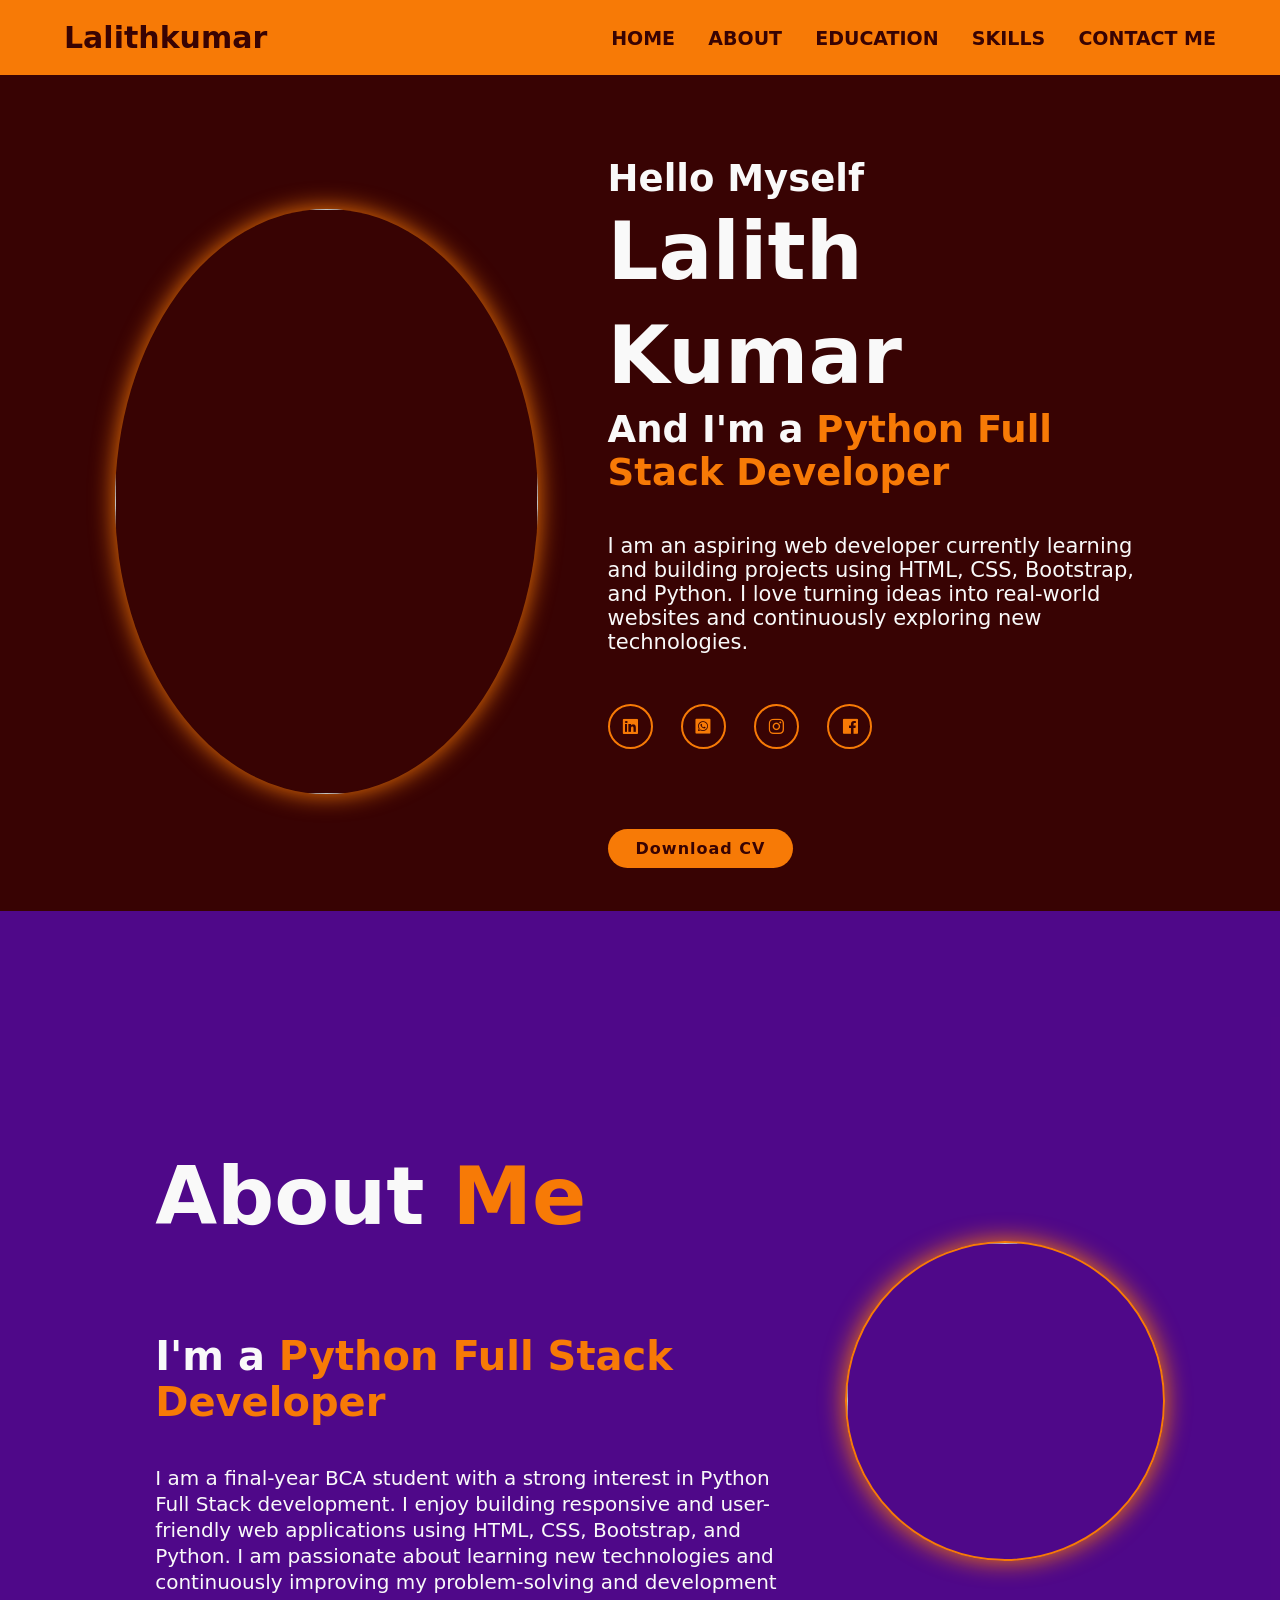
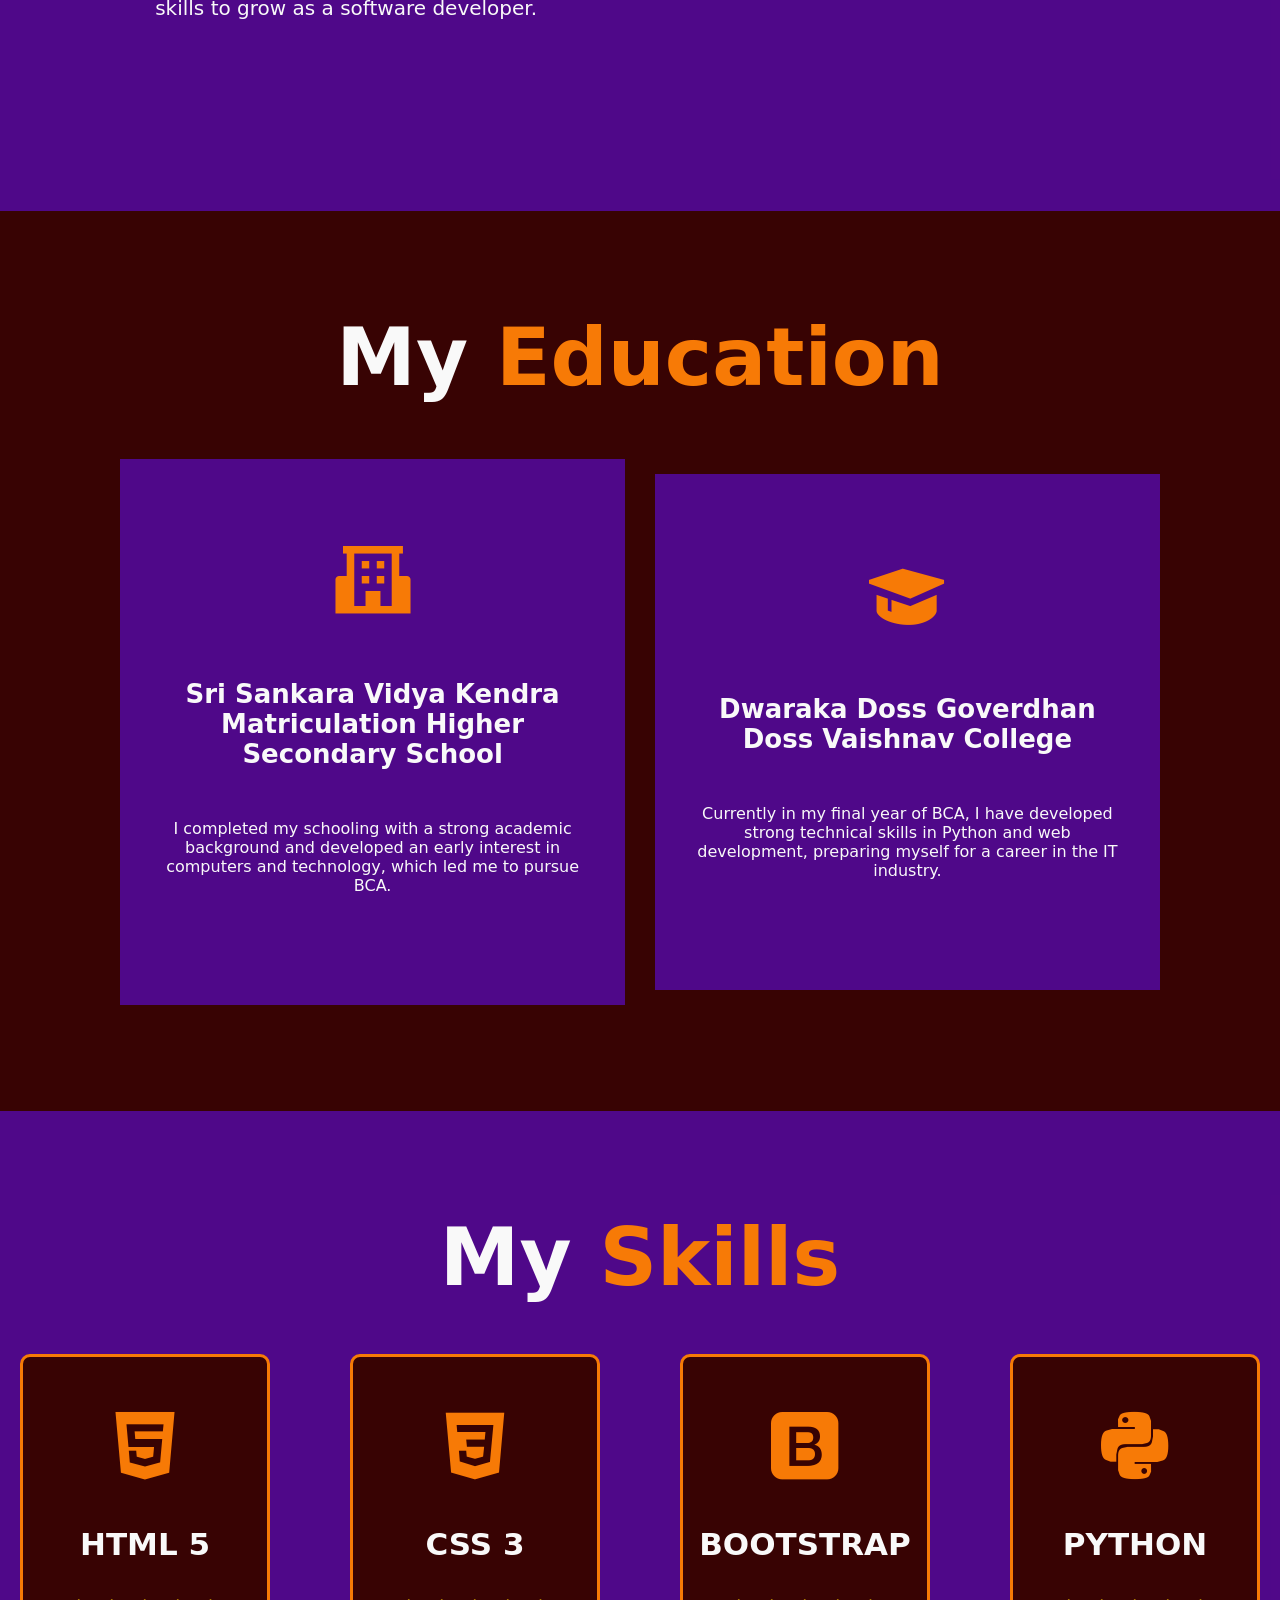
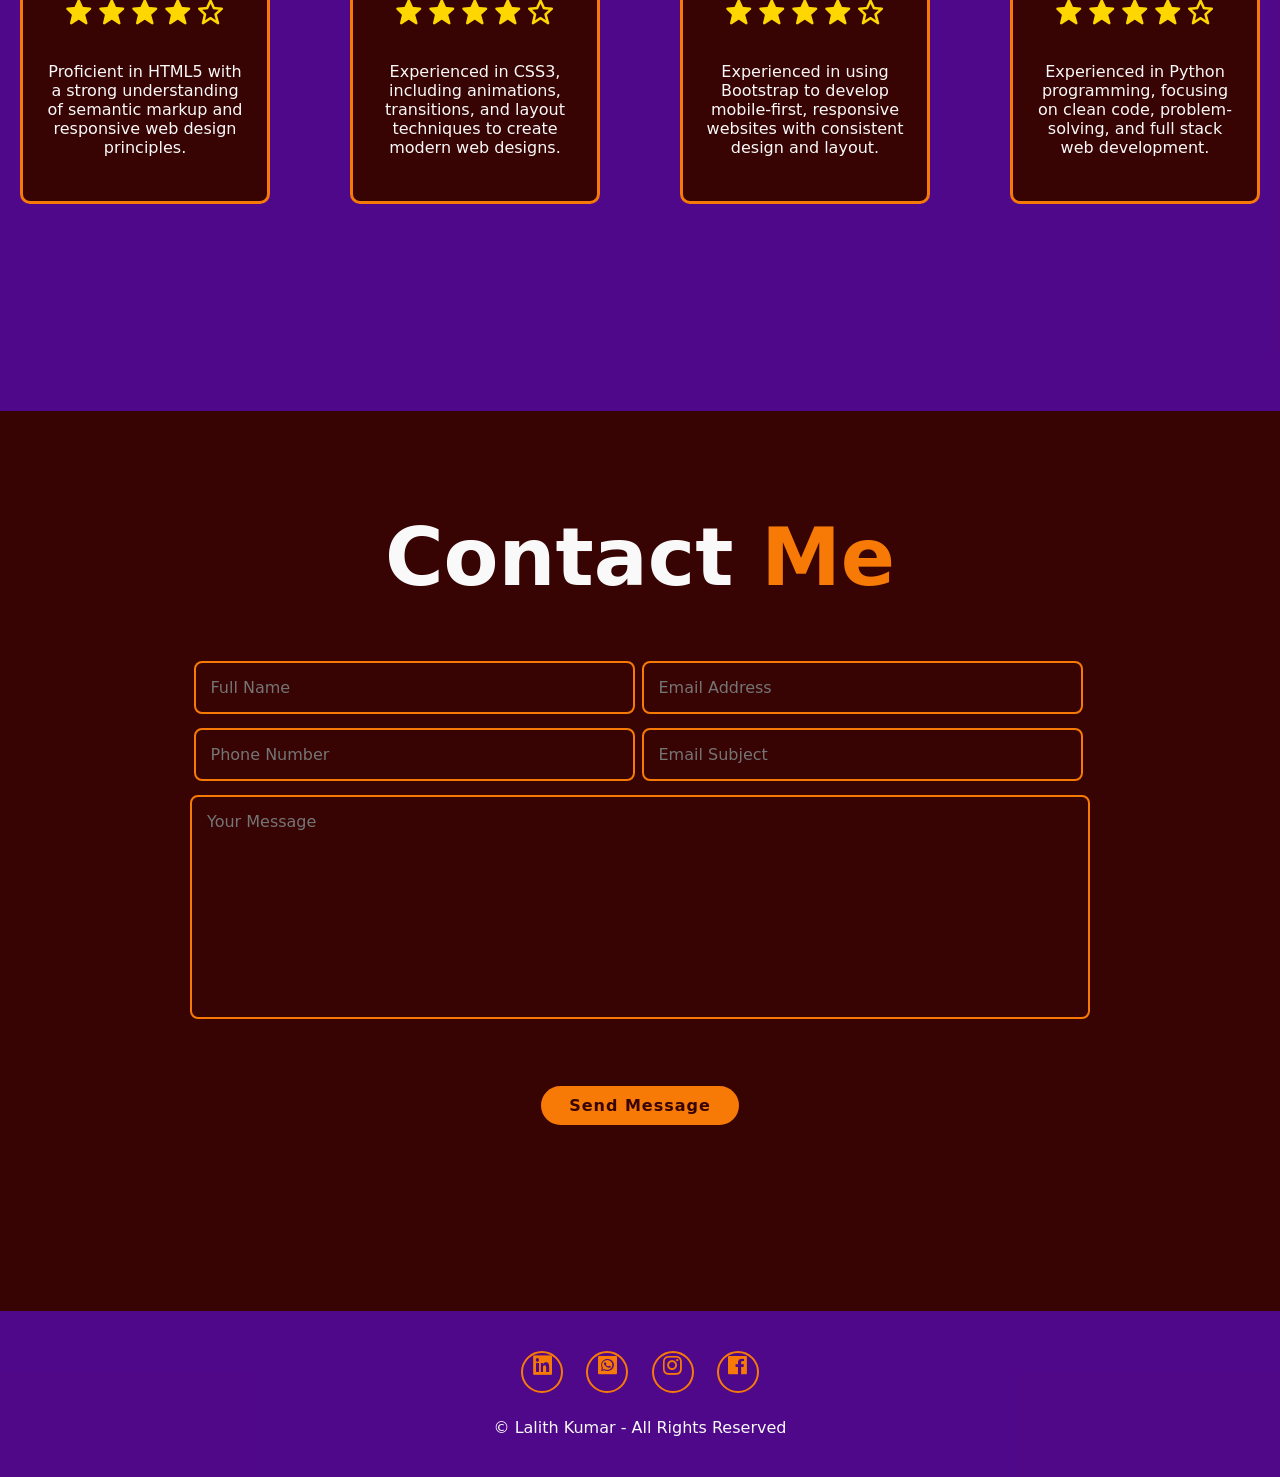
==== index.html @ 1075a5eb "Rename portfolio.html to index.html" ====
git add README.md<!DOCTYPE html>
<html lang="en">

<head>
    <meta charset="UTF-8">
    <meta name="viewport" content="width=device-width, initial-scale=1.0">
    <title>My portfolio</title>
    <link rel="stylesheet" href="style.css">
    <link href='https://unpkg.com/boxicons@2.1.4/css/boxicons.min.css' rel='stylesheet'>
</head>

<body>

    <!-- header section code -->
    <header class="header">
        <a href="#home" class="logo">Lalithkumar</a>

        <input type="checkbox" id="menu-toggle">

        <!-- Hamburger icon -->
        <label for="menu-toggle" class="menu-icon"><i class='bx bx-menu bx-flip-horizontal'></i></label>
        <label for="menu-toggle" class="close-icon"><i class='bx bx-window-close'></i></label>

        <nav class="navbar">
            <a href="#home">HOME</a>
            <a href="#about">ABOUT</a>
            <a href="#education">EDUCATION</a>
            <a href="#skills">SKILLS</a>
            <a href="#contact">CONTACT ME</a>
        </nav>
    </header>

    <!-- home section code -->

    <section class="home" id="home">
        <div class="home-img">
            <img src="WhatsApp Image 2026-02-18 at 09.36.52 copy.jpeg">
        </div>

        <div class="home-content"><br><br>
            <h3>Hello Myself</h3>
            <h1>Lalith Kumar</h1>
            <h3>And I'm a <span class="multiple-text">Python Full Stack Developer</span></h3>
            <p>I am an aspiring web developer currently learning and building projects using HTML, CSS, Bootstrap, and
                Python. I love turning ideas into real-world websites and continuously exploring new technologies.</p>

            <div class="social-media">
                <a href="#"><i class='bx bxl-linkedin-square'></i></a>
                <a href="#"><i class='bx bxl-whatsapp-square'></i></a>
                <a href="#"><i class='bx bxl-instagram'></i></a>
                <a href="#"><i class='bx bxl-facebook-square'></i></a>
            </div>
            <a href="#" class="btn">Download CV</a>
        </div>
    </section>

    <section class="about" id="about">
        <div class="about-content">
            <h2 class="heading">About <span>Me</span></h2>
            <h3>I'm a <span>Python Full Stack Developer</span></h3>
            <p>I am a final-year BCA student with a strong interest in Python Full Stack development. I enjoy building
                responsive and user-friendly web applications using HTML, CSS, Bootstrap, and Python. I am passionate
                about learning new technologies and continuously improving my problem-solving and development skills to
                grow as a software developer.</p>
            <!-- <a href="#" class="btn">Read More</a> -->
        </div>

        <div class="about-img">
            <img src="WhatsApp Image 2026-02-14 at 18.52.57 copy.jpeg">
        </div>
    </section>

    <!-- education section code -->

    <section class="education" id="education">
        <h2 class="heading"> My <span>Education</span></h2>

        <div class="education-container">
            <div class="education-box">
                <i class='bx bxs-school'></i>
                <h3>Sri Sankara Vidya Kendra Matriculation Higher Secondary School</h3>
                <P>I completed my schooling with a strong academic background and developed an early interest in
                    computers and technology, which led me to pursue BCA.</P>
            </div>

            <div class="education-box">
                <i class='bx bxs-graduation'></i>
                <h3>Dwaraka Doss Goverdhan Doss Vaishnav College</h3>
                <P>Currently in my final year of BCA, I have developed strong technical skills in Python and web
                    development, preparing myself for a career in the IT industry.</P>
            </div>
        </div>
    </section>

    <!-- skill section code -->
    <section class="skills" id="skills">
        <div class="skills-box">
            <h2 class="heading"> My <span>Skills</span></h2>
            <div class="wrapper">
                <div class="skills-item">
                    <i class='bx bxl-html5' id="sample"></i>
                    <h2>HTML 5</h2>
                    <div class="rating">
                        <i class='bx bxs-star' id="star"></i>
                        <i class='bx bxs-star' id="star"></i>
                        <i class='bx bxs-star' id="star"></i>
                        <i class='bx bxs-star' id="star"></i>
                        <i class='bx bx-star' id="star"></i>
                    </div>
                    <p>Proficient in HTML5 with a strong understanding of semantic markup and responsive web design
                        principles.</p>
                </div>

                <div class="skills-item">
                    <i class='bx bxl-css3' id="sample"></i>
                    <h2>CSS 3</h2>
                    <div class="rating">
                        <i class='bx bxs-star' id="star"></i>
                        <i class='bx bxs-star' id="star"></i>
                        <i class='bx bxs-star' id="star"></i>
                        <i class='bx bxs-star' id="star"></i>
                        <i class='bx bx-star' id="star"></i>
                    </div>
                    <p>Experienced in CSS3, including animations, transitions, and layout techniques to create modern
                        web designs.</p>
                </div>

                <div class="skills-item">
                    <i class='bx bxl-bootstrap' id="sample"></i>
                    <h2>BOOTSTRAP</h2>
                    <div class="rating">
                        <i class='bx bxs-star' id="star"></i>
                        <i class='bx bxs-star' id="star"></i>
                        <i class='bx bxs-star' id="star"></i>
                        <i class='bx bxs-star' id="star"></i>
                        <i class='bx bx-star' id="star"></i>
                    </div>
                    <p>Experienced in using Bootstrap to develop mobile-first, responsive websites with consistent
                        design and layout.</p>
                </div>

                <div class="skills-item">
                    <i class='bx bxl-python' id="sample"></i>
                    <h2>PYTHON</h2>
                    <div class="rating">
                        <i class='bx bxs-star' id="star"></i>
                        <i class='bx bxs-star' id="star"></i>
                        <i class='bx bxs-star' id="star"></i>
                        <i class='bx bxs-star' id="star"></i>
                        <i class='bx bx-star' id="star"></i>
                    </div>
                    <p>Experienced in Python programming, focusing on clean code, problem-solving, and full stack web
                        development.</p>
                </div>
            </div>
        </div>
    </section>

    <!-- contact section code -->
    <section class="contact" id="contact">
        <h2 class="heading">Contact <span>Me</span></h2>
        <form section="#">
            <div class="input-box">
                <input type="text" placeholder="Full Name">
                <input type="email" name="Email" placeholder="Email Address">
            </div>
            <div class="input-box">
                <input type="number" placeholder="Phone Number">
                <input type="text" placeholder="Email Subject">
            </div>
            <textarea name="message" id="" cols="30" rows="10" placeholder="Your Message"></textarea>
            <input type="submit" value="Send Message" class="btn">


        </form>
    </section>

    <!-- footer section code -->
    <footer class="footer">
        <div class="social">
            <a href="#"><i class='bx bxl-linkedin-square'></i></a>
            <a href="#"><i class='bx bxl-whatsapp-square'></i></a>
            <a href="#"><i class='bx bxl-instagram'></i></a>
            <a href="#"><i class='bx bxl-facebook-square'></i></a>

        </div>
        <p class="copyright">
            &copy; Lalith Kumar - All Rights Reserved
        </p>
    </footer>


</body>

</html>
---- style.css ----
*{
    margin:0;
    padding:0;
    box-sizing:border-box;
    text-decoration: none;
    border:none;
    outline: none;
    scroll-behavior: smooth;
    font-family: system-ui, -apple-system, BlinkMacSystemFont, 'Segoe UI', Roboto, Oxygen, Ubuntu, Cantarell, 'Open Sans', 'Helvetica Neue', sans-serif;
}
:root{
    --bg-color:rgb(56, 3, 3);
    --snd-bg-color:rgba(85, 9, 167, 0.817);
    --text-color:rgb(249, 249, 249);
    --main-color:#f77a06;
}

html{
    font-size: 62.5%;
    overflow-x: hidden;

}
body{
    background: var(--bg-color);
    color:var(--text-color);

}

section{
    min-height: 100vh;
    padding:10rem 9% 2rem;
}

/* header section code */

.header{
    position: fixed;
    width:100%;
    top:0;
    right:0;
    z-index:1000;
    display: flex;
    align-items: center;
    justify-content: space-between;
    padding: 2rem 5%;
    background: var(--main-color);
    backdrop-filter: blur(10px);
    transition:all 0.5s ease;

}

.logo{
    font-size: 3rem;
    color:var(--bg-color);
    font-weight: 900;
    cursor: pointer;
    transition: 0.3s ease;
}

.logo:hover{
    transform:scale(1.25);
    color:var(--text-color);
    
}
.navbar a{
    font-size: 1.9rem;
    color:var(--bg-color);
    margin-left: 3rem;
    font-weight: 900;
    transition: 0.3s ease;
}

.navbar a:hover,
.navbar a.active{
    color: var(--text-color);
}
#menu-toggle{
    display:none;
  
   
}
.menu-icon{
    display: none;
}
.close-icon{
    display:none;
    font-size:5rem;
}
#menu-icon{
    font-size: 5rem;
    color:var(--bg-color);
    cursor: pointer;
    display: none;
  
}

/* home section code */

.home{
    display: flex;
    justify-content: center;
    align-items: center;
}

.home-img img{
    width:33vw;
    height:65vh;
    border-radius: 50%;
    cursor:pointer;
    box-shadow: 0 0 25px var(--main-color);
    animation: floatimage 4s ease-in-out infinite;
    transition: 0.4s ease;
}

.home-img img:hover{
    box-shadow: 0 0 25px var(--main-color),
                0 0 35px var(--main-color),
                0 0 45px var(--main-color)
}
@keyframes floatimage{
    0%{
        transform:translatey(0);

    }
    50%{
        transform:translatey(1.4rem);

    }
    100%{
        transform:translatey(0);

    }
}

.home-content{
    margin-left:7rem;
}
.home-content h3{
    font-size: 3.7rem;
    font-weight: 900;
    
}
.home-content h3:nth-of-type(2){
    margin-bottom: 4rem;

}
span{
    color:var(--main-color)
}
.home-content h1{
    font-size:8rem;
    font-weight: 900;
    line-height: 1.3;
}

.home-content p{
    font-size: 2.1rem;
}
.social-media a{
    display: inline-flex;
    justify-content: center;
    align-items: center;
    width:45px;
    height: 45px;
    background: transparent;
    border: 0.2rem solid var(--main-color);
    border-radius: 50%;
    font-size: 2rem;
    color:var(--main-color);
    margin: 5rem 2.5rem 8rem 0;
    transition: 0.3s ease;

}
.social-media a:hover{
    transform: scale(1.2) translatey(-10px);
    background-color: var(--main-color);
    color: var(--bg-color);
    box-shadow: 0 0 25px var(--main-color);
}

.btn{
    display: inline-block;
    padding:1rem 2.8rem;
    background: var(--main-color);
    border-radius: 4rem;
    box-shadow: none;
    font-size: 1.6rem;
    color:var(--bg-color);
    letter-spacing: 0.1rem;
    font-weight: 900;
    transition: 0.3s ease;
}

.btn:hover{
    box-shadow: 0 0 2.9rem var(--main-color);
}

/* about section code */

.about{
    display: flex;
    align-items: center;
    justify-content: center;
    gap:2rem;
    background: var(--snd-bg-color);
}
.about-img img{
    width:25vw;
    border:2px solid var(--main-color);
    border-radius: 50%;
    box-shadow:0 0 25px var(--main-color) ;
    cursor: pointer;
    transition: 0.4s ease;
}

.about-img img:hover{
    box-shadow: 0 0 25px var(--main-color),
                0 0 35px var(--main-color),
                0 0 45px var(--main-color);
}
.heading{
    font-size: 8rem;
    text-align: center;
}

.about-content{
    padding:0 4rem;
}
.about-content h2{
    text-align: left;
    margin-bottom: 8rem;
    line-height: 1.4;
}

.about-content h3{
    font-size: 4rem;
    margin-bottom: 4rem;
}
.about-content p{
    font-size: 2rem;
    line-height: 1.3;
    margin-bottom: 4rem;
}

/* Education section code */

.education h2{
    margin-bottom: 5rem;
}
.education-container{
    display: flex;
    align-items: center;
    justify-content: center;
    flex-wrap: wrap;
    gap:2rem;
}
.education-container .education-box{
    flex:1 1 30rem;
    background: var(--snd-bg-color);
    padding:8rem 4rem 8rem;
    text-align: center;
    border:0.5rem solid var(--bg-color);
    transition: 0.3s ease;
   
}
.education-container .education-box:hover{
    border-color:var(--main-color);
    transform:scale(1.02);
    box-shadow: 0 0 25px var(--main-color);
}
.education-box i{
    font-size: 9rem;
    color:var(--main-color);
}

.education-box h3{
    font-size: 2.6rem;
    margin:5rem 0 3rem;
}
.education-box p{
    font-size: 1.6rem;
    margin:5rem 0 3rem;
}

/* skill section code */

.skills{
    background: var(--snd-bg-color);
}
.skills-box{
    background-size: cover;
    display: flex;
    justify-content: center;
    align-items: center;
    flex-direction: column;
}
.skills .heading{
    margin-bottom: 5rem;
}
.skills-box i {
    width:rem;
    /* border-radius: 50%; */
    /* border:3px solid var(--main-color); */
    /* box-shadow:0 0 25px var(--main-color); */
}
.wrapper{
    display: grid;
    grid-template-columns: repeat(4,1fr);
    gap:4rem;
}
.skills-item{
    min-height: 450px;
    min-width: 250px;
    background: var(--bg-color);
    border:0.3rem solid var(--main-color);
    border-radius: 1rem;
    margin :0 2rem;
    padding:20px 20px;
    cursor:pointer;
    display: flex;
    flex-direction: column;
    justify-content: center;
    align-items: center;
    gap:3.5rem;
    color: var(--text-color);
    transition: 0.3s ease;
}
.skills-item:hover{
    border-color: var(--main-color);
    transform: scale(1.10);
    box-shadow:0 0 25px var(--main-color),
               0 0 35px var(--main-color),
               0 0 45px var(--main-color); 
}
.skills-item h2{
    font-size:3.1rem;
}
.skills-item p{
    font-size: 1.6rem;
    text-align: center;
}
#star{
    color:gold;
    font-size: 3rem;

}
#sample{
    font-size: 9rem;
    color:var(--main-color);
}

/* contact section code */

.contact{
    background: var(--bg-color);
}
.contact h2{
    margin-bottom: 5rem;
    color:var()
}
.contact form{
    max-width: 90rem;
    margin:1rem auto;
    text-align: center;
    margin-bottom: 4rem;
}
.contact form .input-box{
    display: flex;
    justify-items: center;
    flex-wrap: wrap;
}

.contact form .input-box input,
.contact form textarea{
    width:100%;
    padding:1.5rem;
    font-size: 1.6rem;
    color:var(--text-color);
    background: var(--bg-color);
    border-radius: 0.8rem;
    border:0.25rem solid var(--main-color);
    margin:0.7rem 0;
    resize:none;
}
.contact form .input-box input{
    width:49%;
    margin:0.7rem 0.35rem;
}
.contact form .btn{
    margin-top: 6rem;
}

/* footer section code */
.footer{
    position:relative;
    bottom:0;
    width:100%;
    padding:40px 0;
    background-color: var(--snd-bg-color);
}
.footer .social{
    text-align: center;
    padding-bottom: 25px;
    color: var(--main-color);
}
.footer .social a{
    font-size: 25px;
    color:var(--main-color);
    border:2px solid var(--main-color);
    width:42px;
    height:42px;
    line-height: 42px;
    display: inline-block;
    text-align: center;
    border-radius:50%;
    margin:0 10px;
    transition:0.3s ease;
}
.footer .social a:hover{
    transform: scale(1.2) translatey(-10px);
    background-color: var(--main-color);
    color: var(--bg-color);
    box-shadow: 0 0 25px var(--main-color);

}
.footer .copyright{
    margin-top: 0px;
    text-align: center;
    font-size: 16px;
    color:var(--text-color);

}

/* responsive design code */

@media (max-width:1200px){
    html{
        font-size:55%;
    }
}
@media (max-width:991px){
    .header{
        padding:2rem 3%;
    }
    section{
        padding:10rem 3%;
    }
    .education{
        padding:7rem;
    }
    .skills .wrapper{
        grid-template-columns: repeat(1,1fr);
    }
    .contact form .input-box input{
        width:100%;

    }
    .footer{
        padding:2rem 3%;
    }
}

@media (max-width:991px){
    .menu-icon{
        display:block;
        cursor:pointer;
        font-size:42px;
    }
    #menu-toggle:checked ~ .navbar{
        right:0;
    }
    #menu-toggle:checked ~ .close-icon {
        display: block;
    }

    /* Hide hamburger when open */
    #menu-toggle:checked ~ .menu-icon {
        display: none;
    }
    .navbar{
        position:absolute;
        top:100%;
        right:-100%;
        width:240px;
        min-height: 100vh;
        display: flex;
        flex-direction: column;
        background: var(--main-color);
        transition:all 0.5s ease;
        backdrop-filter: blur(10px);
    }
    .navbar a{
        display: block;
        padding:17px;
        font-size: 22px;
    }
    .navbar.active{
        right:0;

    }
    .home{
        flex-direction:column
    }
    .home-content h3{
        font-size: 2.6rem;
    }
    .home-content h1{
        font-size: 5rem;
    }
    .home-content{
        order:2;
        margin-left: 1rem;

    }
    .home-img img{
        width:70vw;
        margin-top:4rem;
    }
    .about{
        flex-direction: column-reverse;
    }
    .about-img img{
        width:70vw;
        margin-top:4rem;
    }
    .education h2{
         margin-bottom:3rem;
    }

}


@media (max-width:671px){
    .home-img img{
        width:70vw;
        margin-top: 8rem;
    }
    .about-img img{
        width:70vw;
        margin-top:4rem;
    }
}

@media (max-width:617px){
    html{
        font-size: 50%;
    }
}
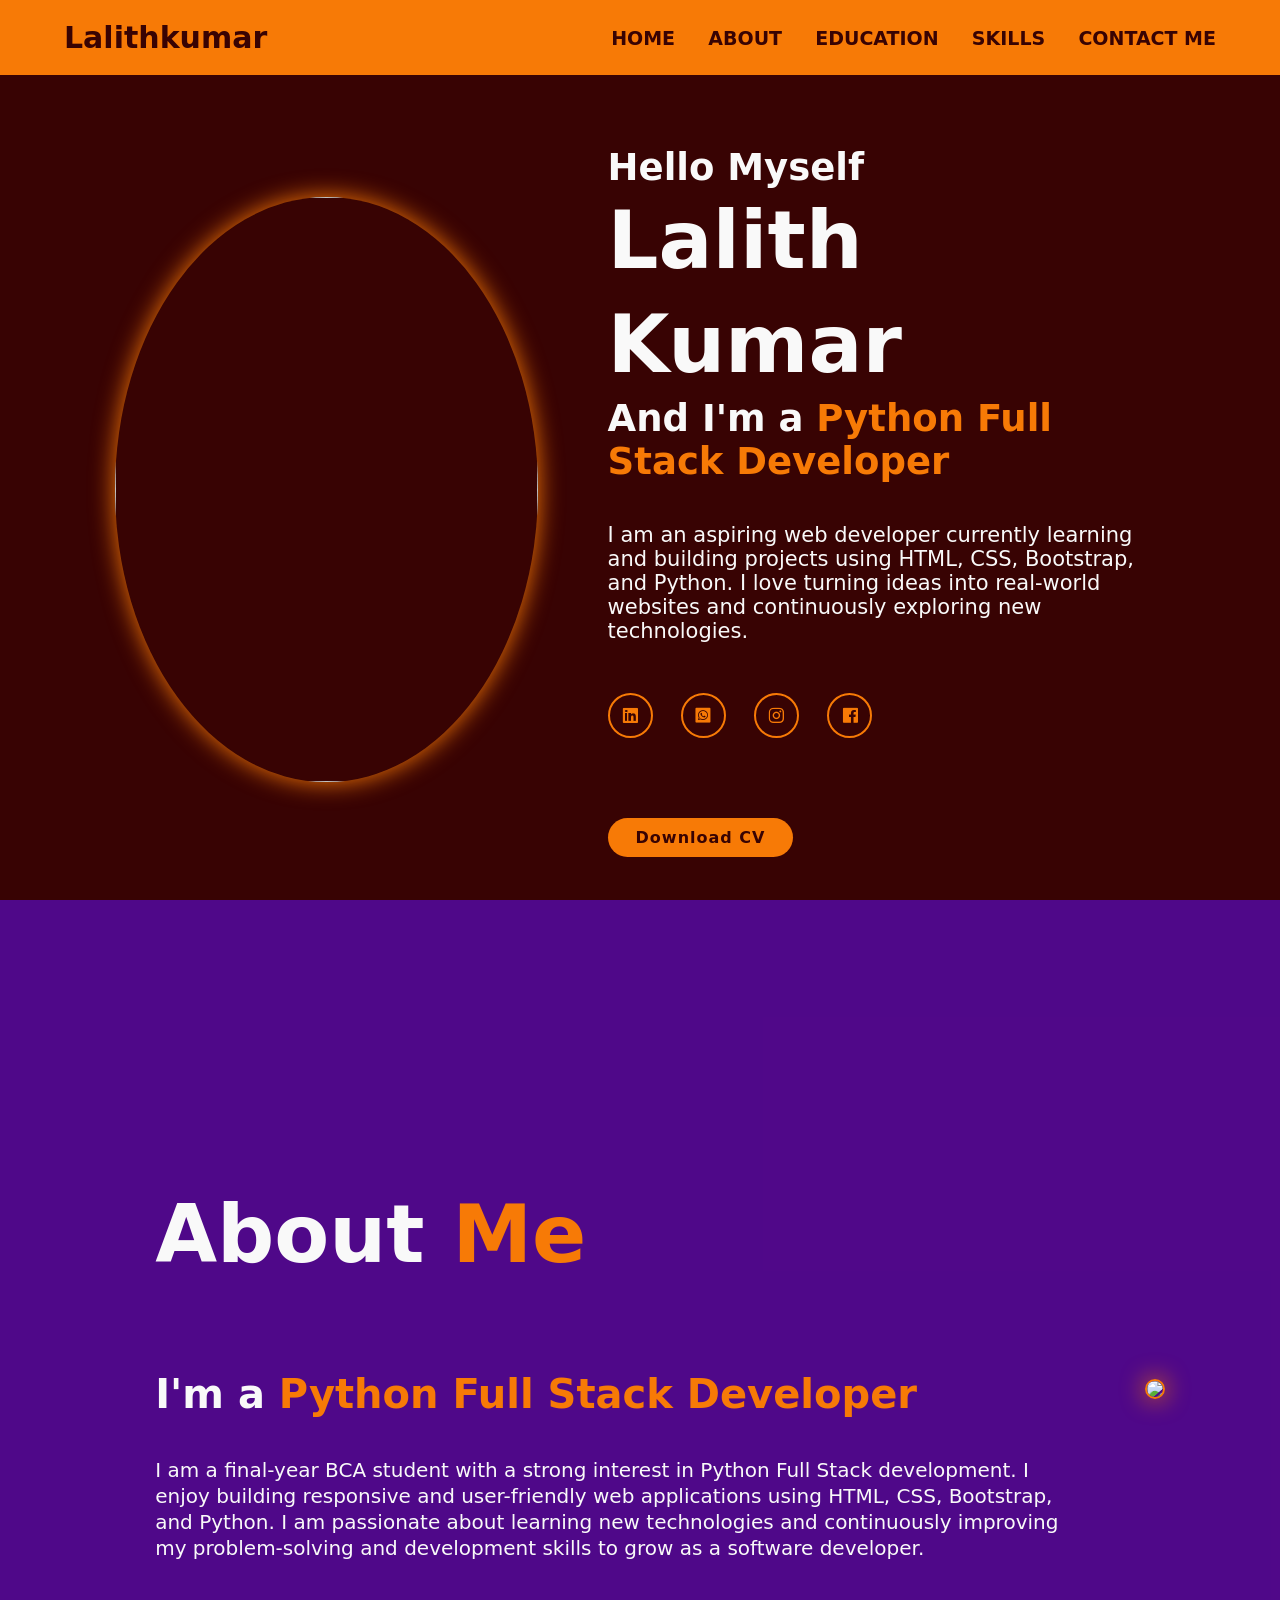
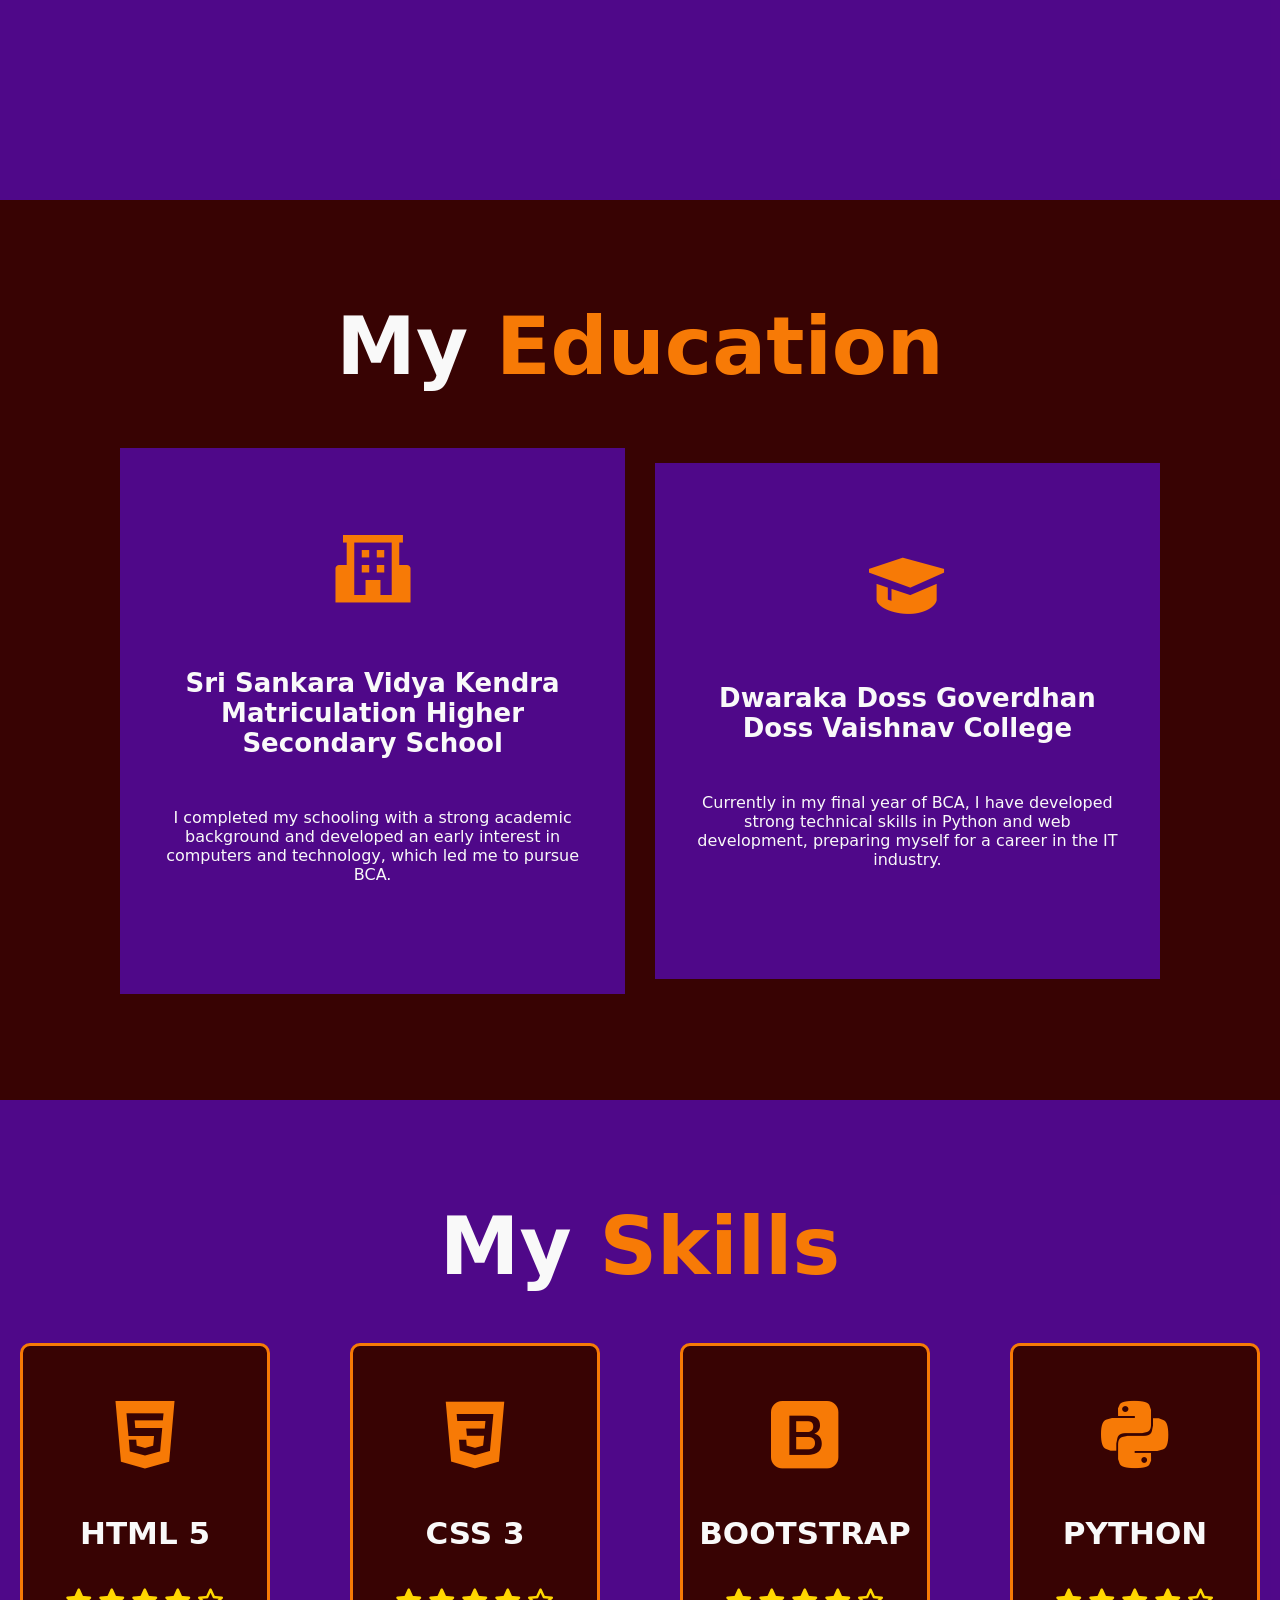
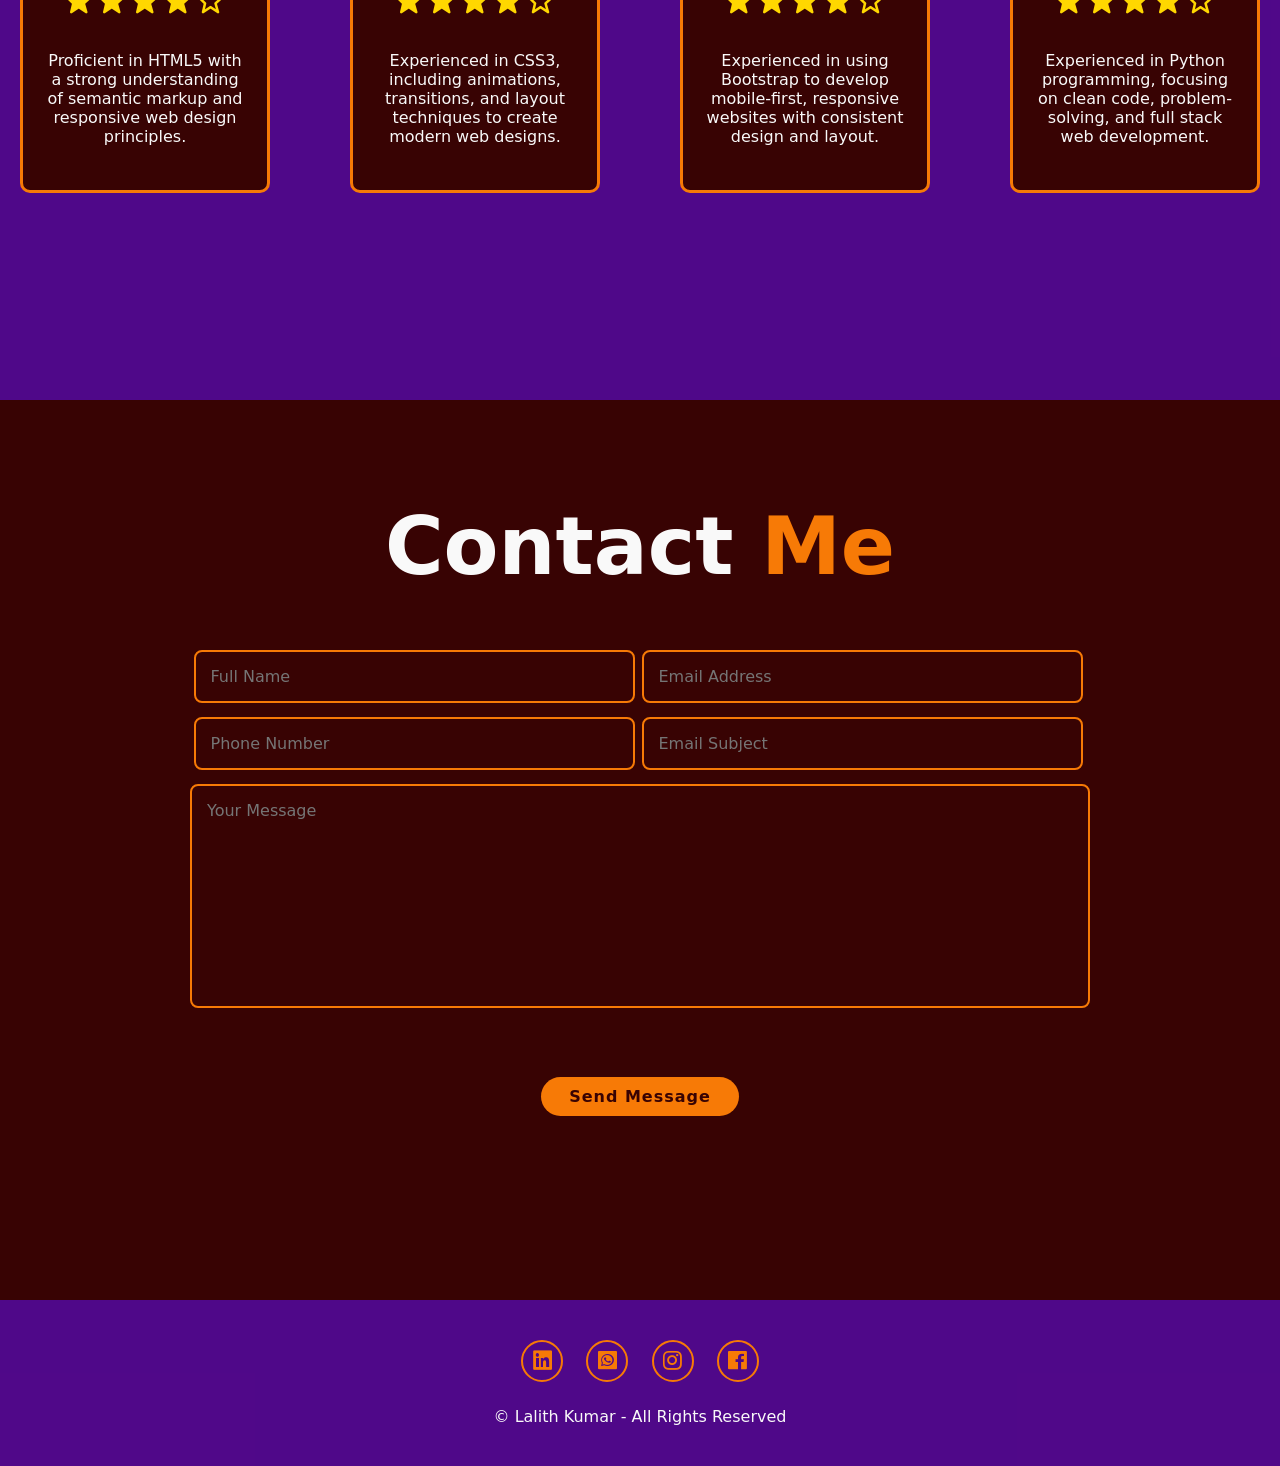
==== commit 713dcf0f: "Update index.html" ====
--- a/index.html
+++ b/index.html
@@ -1,4 +1,4 @@
-git add README.md<!DOCTYPE html>
+<!DOCTYPE html>
 <html lang="en">
 
 <head>
